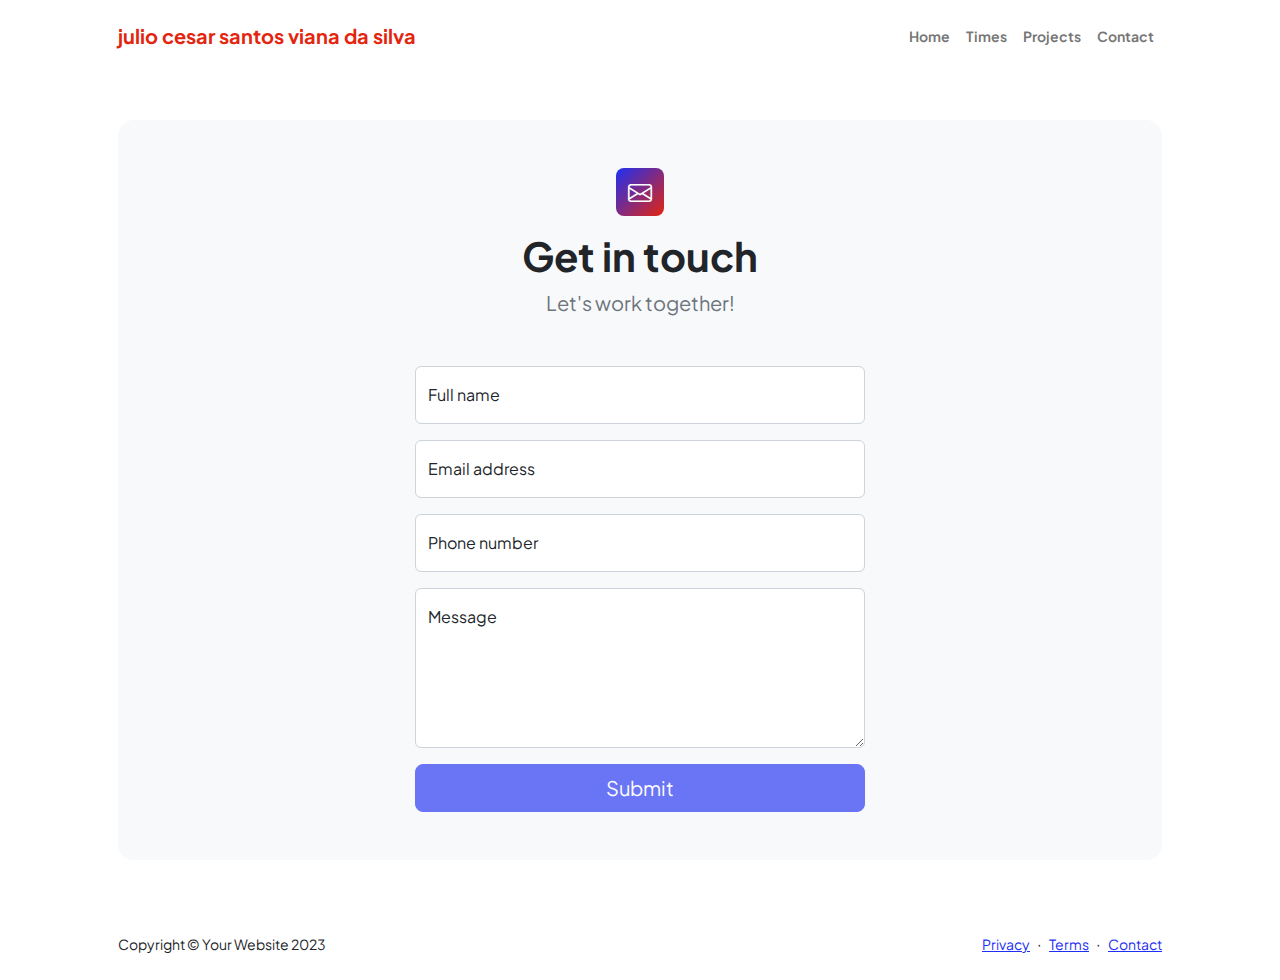
==== contact.html @ ab46d847 "subi os arquivos do meu site" ====
<!DOCTYPE html>
<html lang="en">
    <head>
        <meta charset="utf-8" />
        <meta name="viewport" content="width=device-width, initial-scale=1, shrink-to-fit=no" />
        <meta name="description" content />
        <meta name="author" content />
        <title>Modern Business - Start Bootstrap Template</title>
        <!-- Favicon-->
        <link rel="icon" type="image/x-icon" href="assets/favicon.png" />
        <!-- Custom Google font-->
        <link rel="preconnect" href="https://fonts.googleapis.com" />
        <link rel="preconnect" href="https://fonts.gstatic.com" crossorigin />
        <link href="https://fonts.googleapis.com/css2?family=Plus+Jakarta+Sans:wght@100;200;300;400;500;600;700;800;900&amp;display=swap" rel="stylesheet" />
        <!-- Bootstrap icons-->
        <link href="https://cdn.jsdelivr.net/npm/bootstrap-icons@1.8.1/font/bootstrap-icons.css" rel="stylesheet" />
        <!-- Core theme CSS (includes Bootstrap)-->
        <link href="css/styles.css" rel="stylesheet" />
    </head>
    <body class="d-flex flex-column">
        <main class="flex-shrink-0">
            <!-- Navigation-->
            <nav class="navbar navbar-expand-lg navbar-light bg-white py-3">
                <div class="container px-5">
                    <a class="navbar-brand" href="index.html"><span class="fw-bolder text-primary">julio cesar santos viana da silva </span></a>
                    <button class="navbar-toggler" type="button" data-bs-toggle="collapse" data-bs-target="#navbarSupportedContent" aria-controls="navbarSupportedContent" aria-expanded="false" aria-label="Toggle navigation"><span class="navbar-toggler-icon"></span></button>
                    <div class="collapse navbar-collapse" id="navbarSupportedContent">
                        <ul class="navbar-nav ms-auto mb-2 mb-lg-0 small fw-bolder">
                            <li class="nav-item"><a class="nav-link" href="index.html">Home</a></li>
                            <li class="nav-item"><a class="nav-link" href="resume.html">Times</a></li>
                            <li class="nav-item"><a class="nav-link" href="projects.html">Projects</a></li>
                            <li class="nav-item"><a class="nav-link" href="contact.html">Contact</a></li>
                        </ul>
                    </div>
                </div>
            </nav>
            <!-- Page content-->
            <section class="py-5">
                <div class="container px-5">
                    <!-- Contact form-->
                    <div class="bg-light rounded-4 py-5 px-4 px-md-5">
                        <div class="text-center mb-5">
                            <div class="feature bg-primary bg-gradient-primary-to-secondary text-white rounded-3 mb-3"><i class="bi bi-envelope"></i></div>
                            <h1 class="fw-bolder">Get in touch</h1>
                            <p class="lead fw-normal text-muted mb-0">Let's work together!</p>
                        </div>
                        <div class="row gx-5 justify-content-center">
                            <div class="col-lg-8 col-xl-6">
                                <!-- * * * * * * * * * * * * * * *-->
                                <!-- * * SB Forms Contact Form * *-->
                                <!-- * * * * * * * * * * * * * * *-->
                                <!-- This form is pre-integrated with SB Forms.-->
                                <!-- To make this form functional, sign up at-->
                                <!-- https://startbootstrap.com/solution/contact-forms-->
                                <!-- to get an API token!-->
                                <form id="contactForm" data-sb-form-api-token="API_TOKEN">
                                    <!-- Name input-->
                                    <div class="form-floating mb-3">
                                        <input class="form-control" id="name" type="text" placeholder="Enter your name..." data-sb-validations="required" />
                                        <label for="name">Full name</label>
                                        <div class="invalid-feedback" data-sb-feedback="name:required">A name is required.</div>
                                    </div>
                                    <!-- Email address input-->
                                    <div class="form-floating mb-3">
                                        <input class="form-control" id="email" type="email" placeholder="name@example.com" data-sb-validations="required,email" />
                                        <label for="email">Email address</label>
                                        <div class="invalid-feedback" data-sb-feedback="email:required">An email is required.</div>
                                        <div class="invalid-feedback" data-sb-feedback="email:email">Email is not valid.</div>
                                    </div>
                                    <!-- Phone number input-->
                                    <div class="form-floating mb-3">
                                        <input class="form-control" id="phone" type="tel" placeholder="(123) 456-7890" data-sb-validations="required" />
                                        <label for="phone">Phone number</label>
                                        <div class="invalid-feedback" data-sb-feedback="phone:required">A phone number is required.</div>
                                    </div>
                                    <!-- Message input-->
                                    <div class="form-floating mb-3">
                                        <textarea class="form-control" id="message" type="text" placeholder="Enter your message here..." style="height: 10rem" data-sb-validations="required"></textarea>
                                        <label for="message">Message</label>
                                        <div class="invalid-feedback" data-sb-feedback="message:required">A message is required.</div>
                                    </div>
                                    <!-- Submit success message-->
                                    <!---->
                                    <!-- This is what your users will see when the form-->
                                    <!-- has successfully submitted-->
                                    <div class="d-none" id="submitSuccessMessage">
                                        <div class="text-center mb-3">
                                            <div class="fw-bolder">Form submission successful!</div>
                                            To activate this form, sign up at
                                            <br />
                                            <a href="https://startbootstrap.com/solution/contact-forms">https://startbootstrap.com/solution/contact-forms</a>
                                        </div>
                                    </div>
                                    <!-- Submit error message-->
                                    <!---->
                                    <!-- This is what your users will see when there is-->
                                    <!-- an error submitting the form-->
                                    <div class="d-none" id="submitErrorMessage"><div class="text-center text-danger mb-3">Error sending message!</div></div>
                                    <!-- Submit Button-->
                                    <div class="d-grid"><button class="btn btn-primary btn-lg disabled" id="submitButton" type="submit">Submit</button></div>
                                </form>
                            </div>
                        </div>
                    </div>
                </div>
            </section>
        </main>
        <!-- Footer-->
        <footer class="bg-white py-4 mt-auto">
            <div class="container px-5">
                <div class="row align-items-center justify-content-between flex-column flex-sm-row">
                    <div class="col-auto"><div class="small m-0">Copyright &copy; Your Website 2023</div></div>
                    <div class="col-auto">
                        <a class="small" href="#!">Privacy</a>
                        <span class="mx-1">&middot;</span>
                        <a class="small" href="#!">Terms</a>
                        <span class="mx-1">&middot;</span>
                        <a class="small" href="#!">Contact</a>
                    </div>
                </div>
            </div>
        </footer>
        <!-- Bootstrap core JS-->
        <script src="https://cdn.jsdelivr.net/npm/bootstrap@5.2.3/dist/js/bootstrap.bundle.min.js"></script>
        <!-- Core theme JS-->
        <script src="js/scripts.js"></script>
        <!-- * * * * * * * * * * * * * * * * * * * * * * * * * * * * * * * * * * * * * * * *-->
        <!-- * *                               SB Forms JS                               * *-->
        <!-- * * Activate your form at https://startbootstrap.com/solution/contact-forms * *-->
        <!-- * * * * * * * * * * * * * * * * * * * * * * * * * * * * * * * * * * * * * * * *-->
        <script src="https://cdn.startbootstrap.com/sb-forms-latest.js"></script>
    </body>
</html>
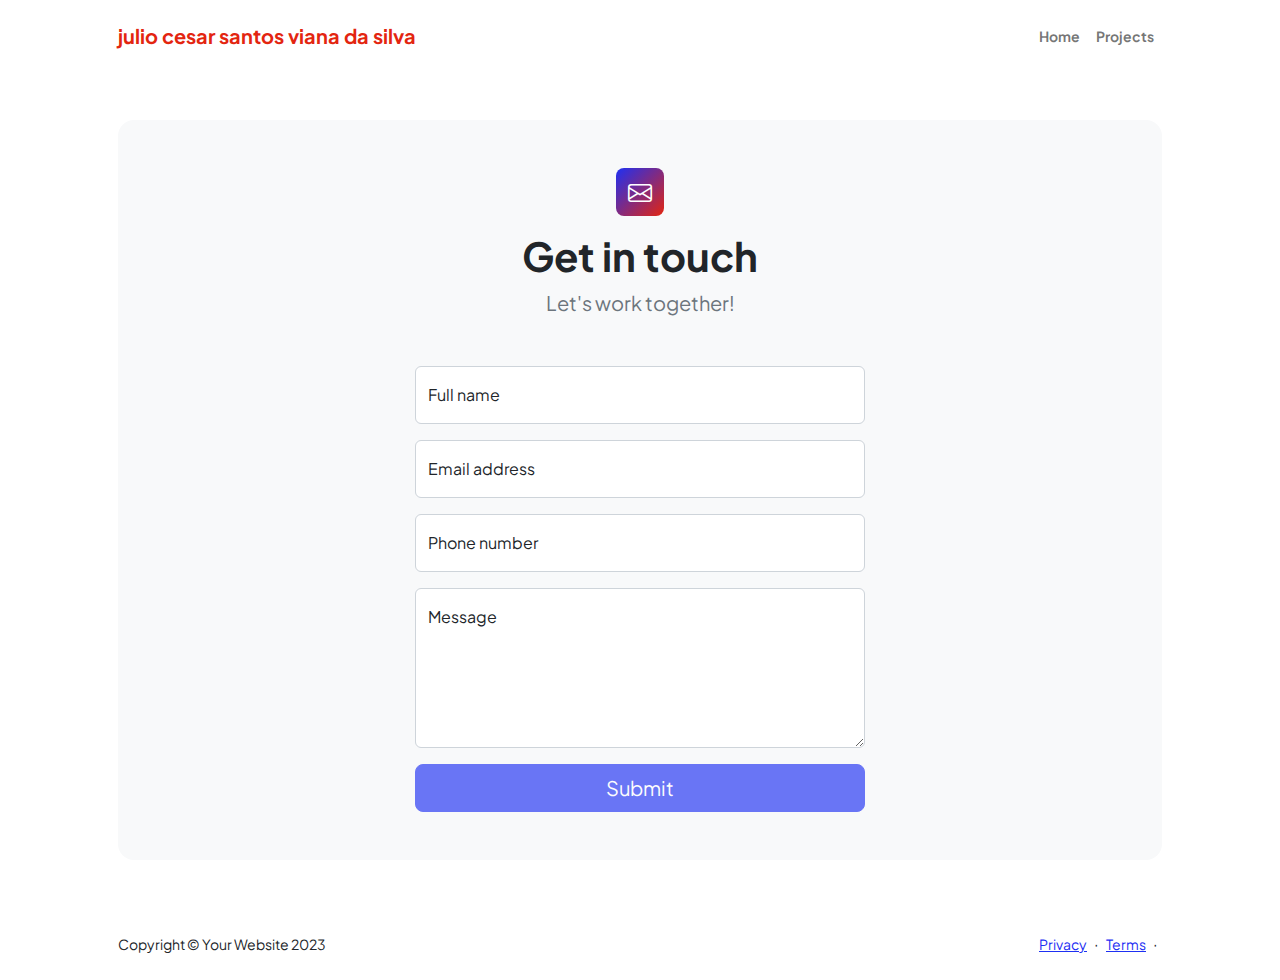
==== commit b52e1518: "Update contact.html" ====
--- a/contact.html
+++ b/contact.html
@@ -27,9 +27,7 @@
                     <div class="collapse navbar-collapse" id="navbarSupportedContent">
                         <ul class="navbar-nav ms-auto mb-2 mb-lg-0 small fw-bolder">
                             <li class="nav-item"><a class="nav-link" href="index.html">Home</a></li>
-                            <li class="nav-item"><a class="nav-link" href="resume.html">Times</a></li>
                             <li class="nav-item"><a class="nav-link" href="projects.html">Projects</a></li>
-                            <li class="nav-item"><a class="nav-link" href="contact.html">Contact</a></li>
                         </ul>
                     </div>
                 </div>
@@ -115,7 +113,6 @@
                         <span class="mx-1">&middot;</span>
                         <a class="small" href="#!">Terms</a>
                         <span class="mx-1">&middot;</span>
-                        <a class="small" href="#!">Contact</a>
                     </div>
                 </div>
             </div>
